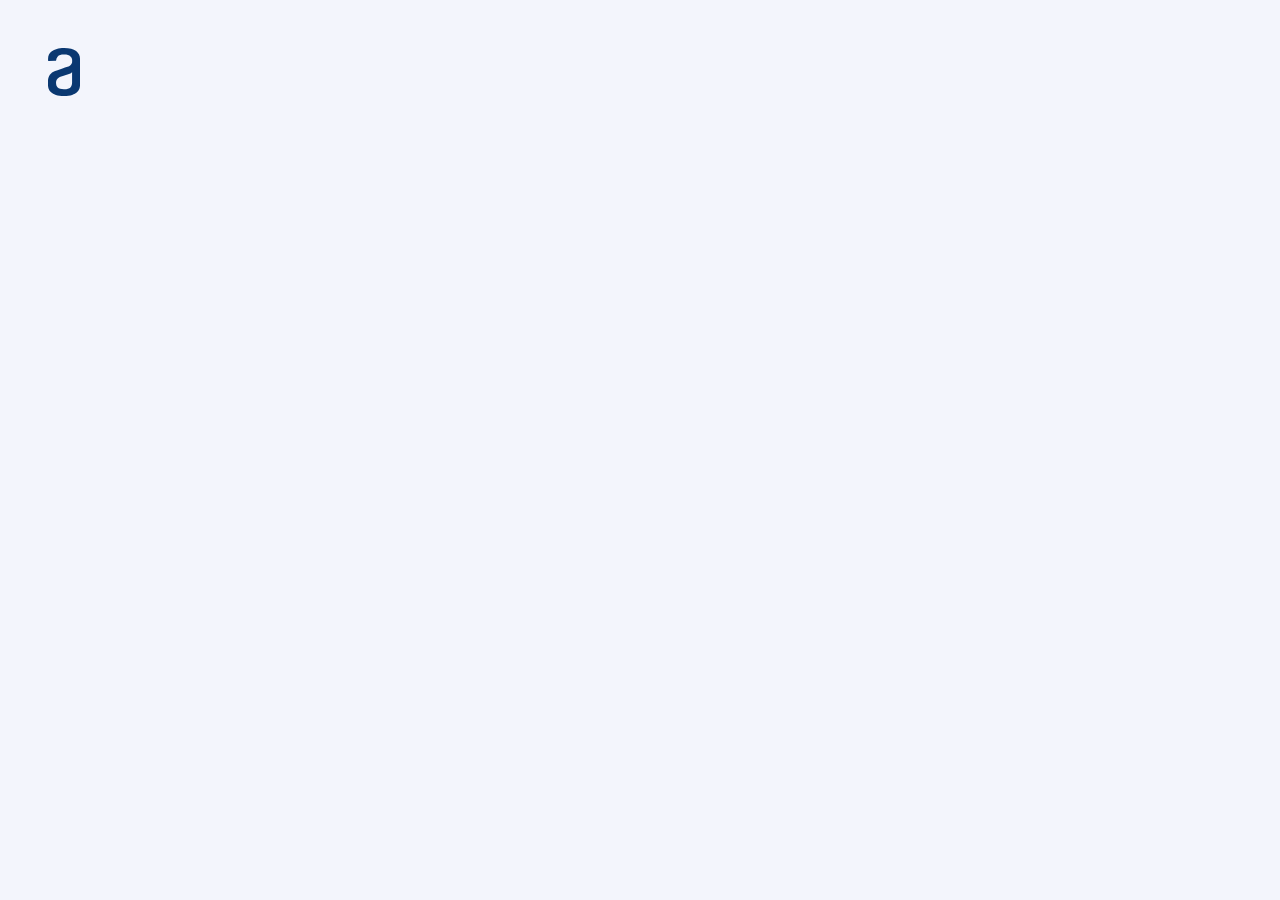
==== game.html @ 0db25654 "Initial layout and pages" ====
<!DOCTYPE html>
<html lang="en">
  <head>
    <meta charset="UTF-8" />
    <meta http-equiv="X-UA-Compatible" content="IE=edge" />
    <meta name="viewport" content="width=device-width, initial-scale=1.0" />
    <link rel="stylesheet" href="styles.css" />
    <title>Jogo da forca</title>
  </head>
  <body>
    <div>
      <a href="index.html"><img src="/assets/alura-logo.svg" alt="" /></a>
    </div>
  </body>
</html>
---- styles.css ----
/* home */
*,
a {
  font-family: "Inter", sans-serif;
  text-decoration: none;
}

body {
  background-color: #f3f5fc;
  padding: 20px;
}

@media (min-width: 768px) {
  body {
    padding: 40px;
  }
}

.menu-buttons-container {
  margin: 300px auto;
  height: 180px;
  display: flex;
  flex-direction: column;
  align-items: center;
  justify-content: space-between;
}

button {
  width: 300px;
  height: 70px;
  border-radius: 24px;
  border: none;
  font-size: 16px;
  transition: transform 250ms;
}

button:hover {
  transform: scale(1.2);
}

.button-blue {
  background-color: #0a3871;
  color: #ffffff;
}

.button-blue a {
  color: #ffffff;
}

.button-light {
  background-color: #f3f5fc;
  border: solid 1px #0a3871;
  color: #0a3871;
}

.button-light a {
  color: #0a3871;
}

/* page add new words */

input {
  font-size: 28px;
  border: none;
  background-color: #f3f5fc;
}

input::placeholder {
  color: #0a3871;
}

.input-container {
  height: 600px;
  margin: 100px auto;
  display: flex;
  flex-direction: column;
  align-items: center;
  justify-content: space-between;
}

.input-buttons-container {
  height: 160px;
  display: flex;
  flex-direction: column;
  justify-content: space-between;
  align-items: center;
}

@media (min-width: 768px) {
  .input-container {
    width: 700px;
    height: 600px;
    justify-content: space-between;
    margin: 100px auto;
  }

  .input-buttons-container {
    width: 650px;
    flex-direction: row;
  }
}
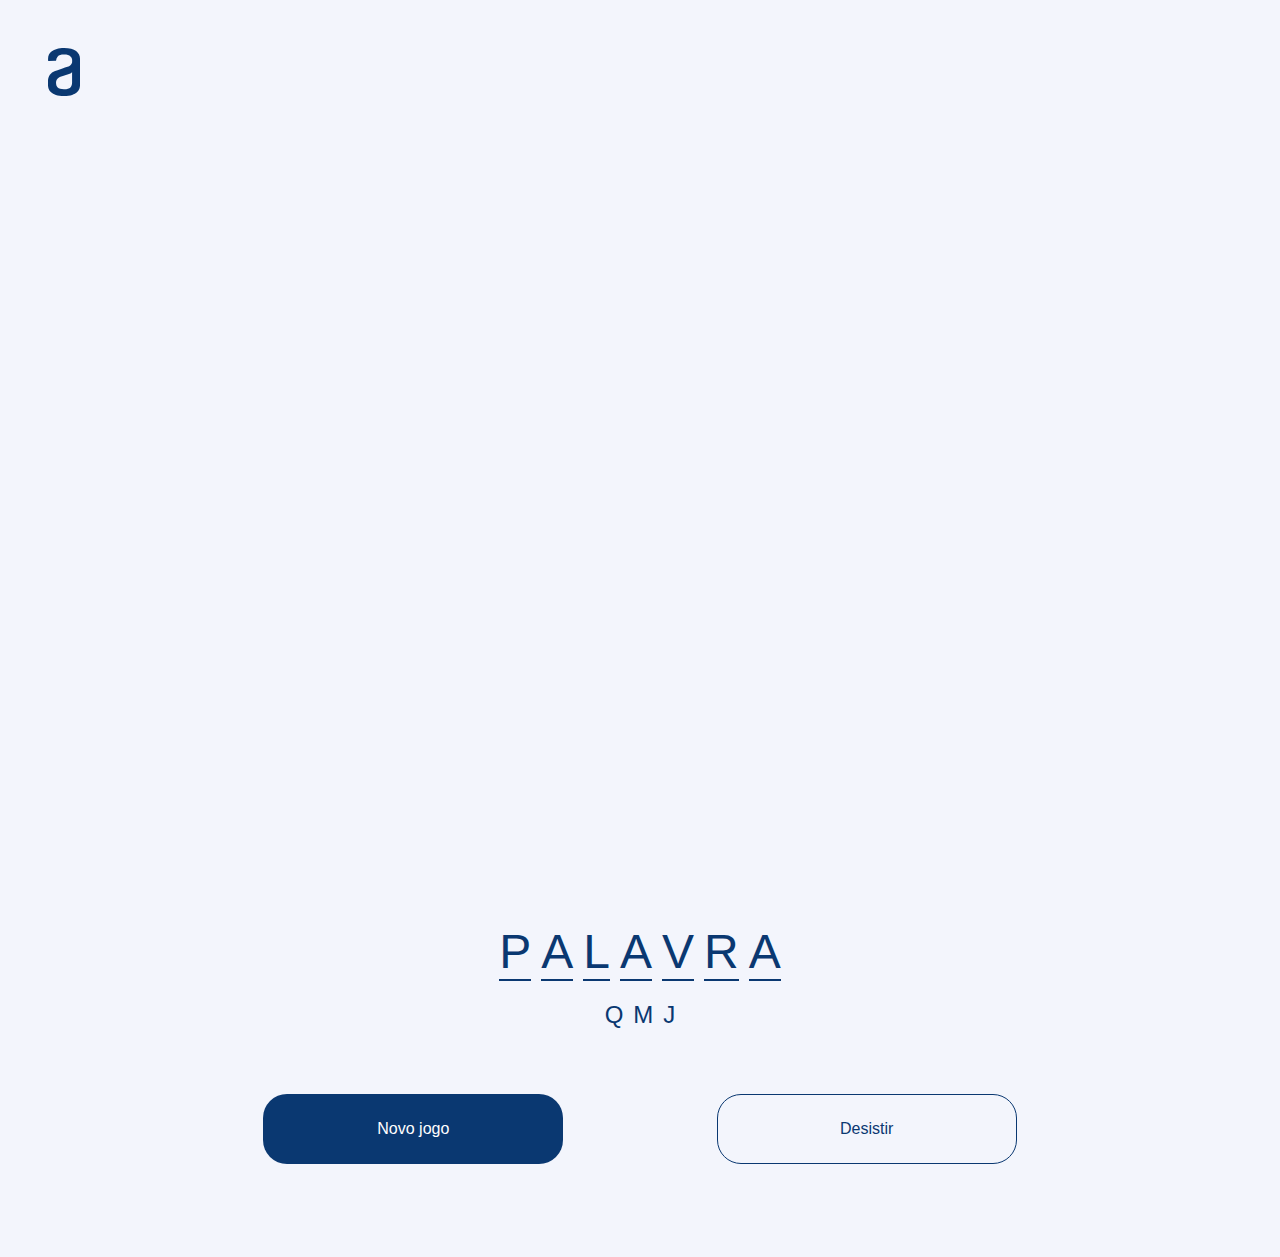
==== commit cb5ab025: "Buttons add new word and cancel" ====
--- a/game.html
+++ b/game.html
@@ -10,6 +10,30 @@
   <body>
     <div>
       <a href="index.html"><img src="/assets/alura-logo.svg" alt="" /></a>
+      <div class="canvas-container">
+        <canvas id="game-board" width="1200" height="800"></canvas>
+      </div>
+      <div>
+        <div class="right-letters">
+          <p>p</p>
+          <p>a</p>
+          <p>l</p>
+          <p>a</p>
+          <p>v</p>
+          <p>r</p>
+          <p>a</p>
+        </div>
+        <div class="wrong-letters">
+          <p>q</p>
+          <p>m</p>
+          <p>j</p>
+        </div>
+      </div>
+      <div class="control-buttons-container">
+        <button class="button-blue">Novo jogo</button>
+        <button class="button-light">Desistir</button>
+      </div>
     </div>
+    <script src="index.js"></script>
   </body>
 </html>
--- a/styles.css
+++ b/styles.css
@@ -43,6 +43,12 @@
   color: #ffffff;
 }
 
+@media (min-width: 768px) {
+  .button-blue {
+    margin-right: 30px;
+  }
+}
+
 .button-blue a {
   color: #ffffff;
 }
@@ -78,7 +84,7 @@
   justify-content: space-between;
 }
 
-.input-buttons-container {
+.control-buttons-container {
   height: 160px;
   display: flex;
   flex-direction: column;
@@ -88,14 +94,45 @@
 
 @media (min-width: 768px) {
   .input-container {
-    width: 700px;
+    width: 100%;
     height: 600px;
-    justify-content: space-between;
+    justify-content: space-evenly;
     margin: 100px auto;
   }
 
-  .input-buttons-container {
-    width: 650px;
+  .control-buttons-container {
+    margin: 0 auto;
+    max-width: 1000px;
     flex-direction: row;
+    align-items: center;
+    justify-content: space-evenly;
   }
 }
+
+/* game page */
+
+.canvas-container {
+  text-align: center;
+}
+
+.right-letters,
+.wrong-letters {
+  display: flex;
+  justify-content: center;
+  margin: 20px 0;
+}
+
+.right-letters p {
+  font-size: 48px;
+  color: #0a3871;
+  text-transform: capitalize;
+  border-bottom: solid 2px #0a3871;
+  margin: 0 5px;
+}
+
+.wrong-letters p {
+  font-size: 24px;
+  color: #0a3871;
+  text-transform: capitalize;
+  margin: 0 5px;
+}
